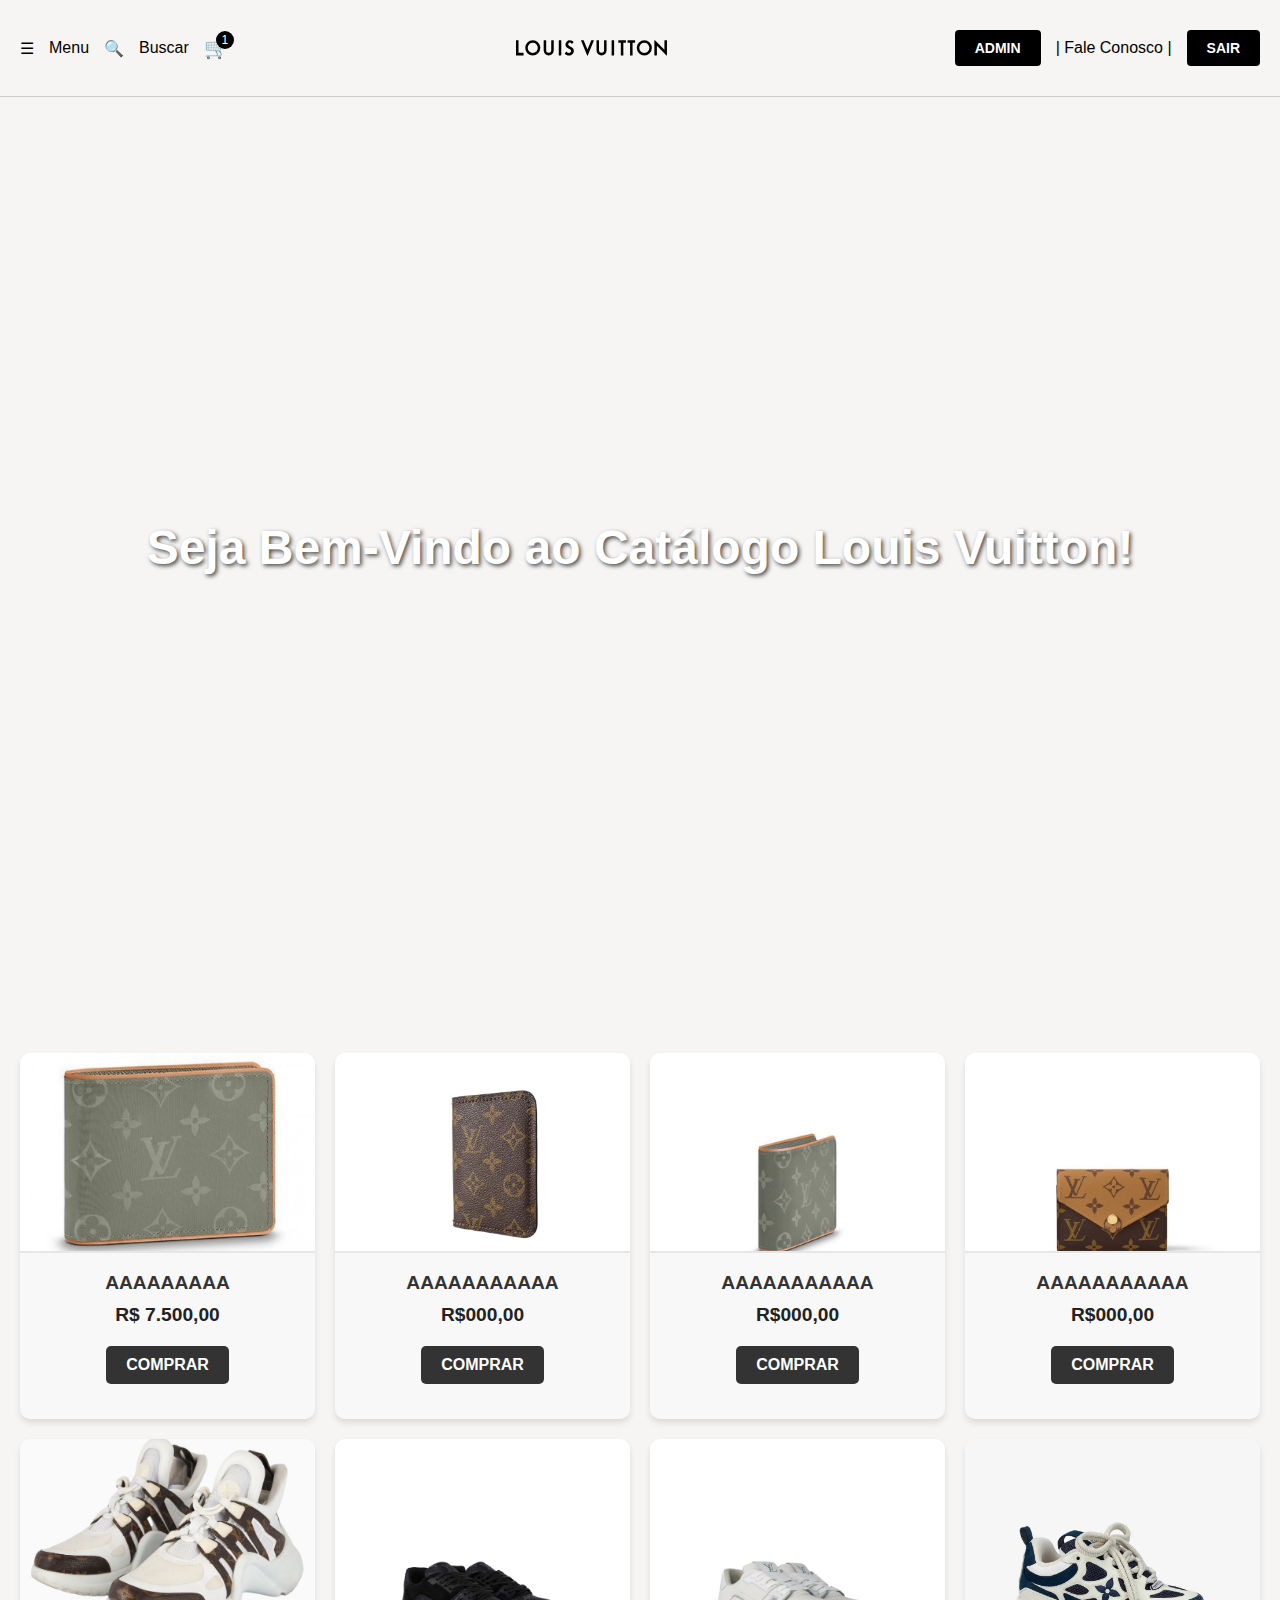
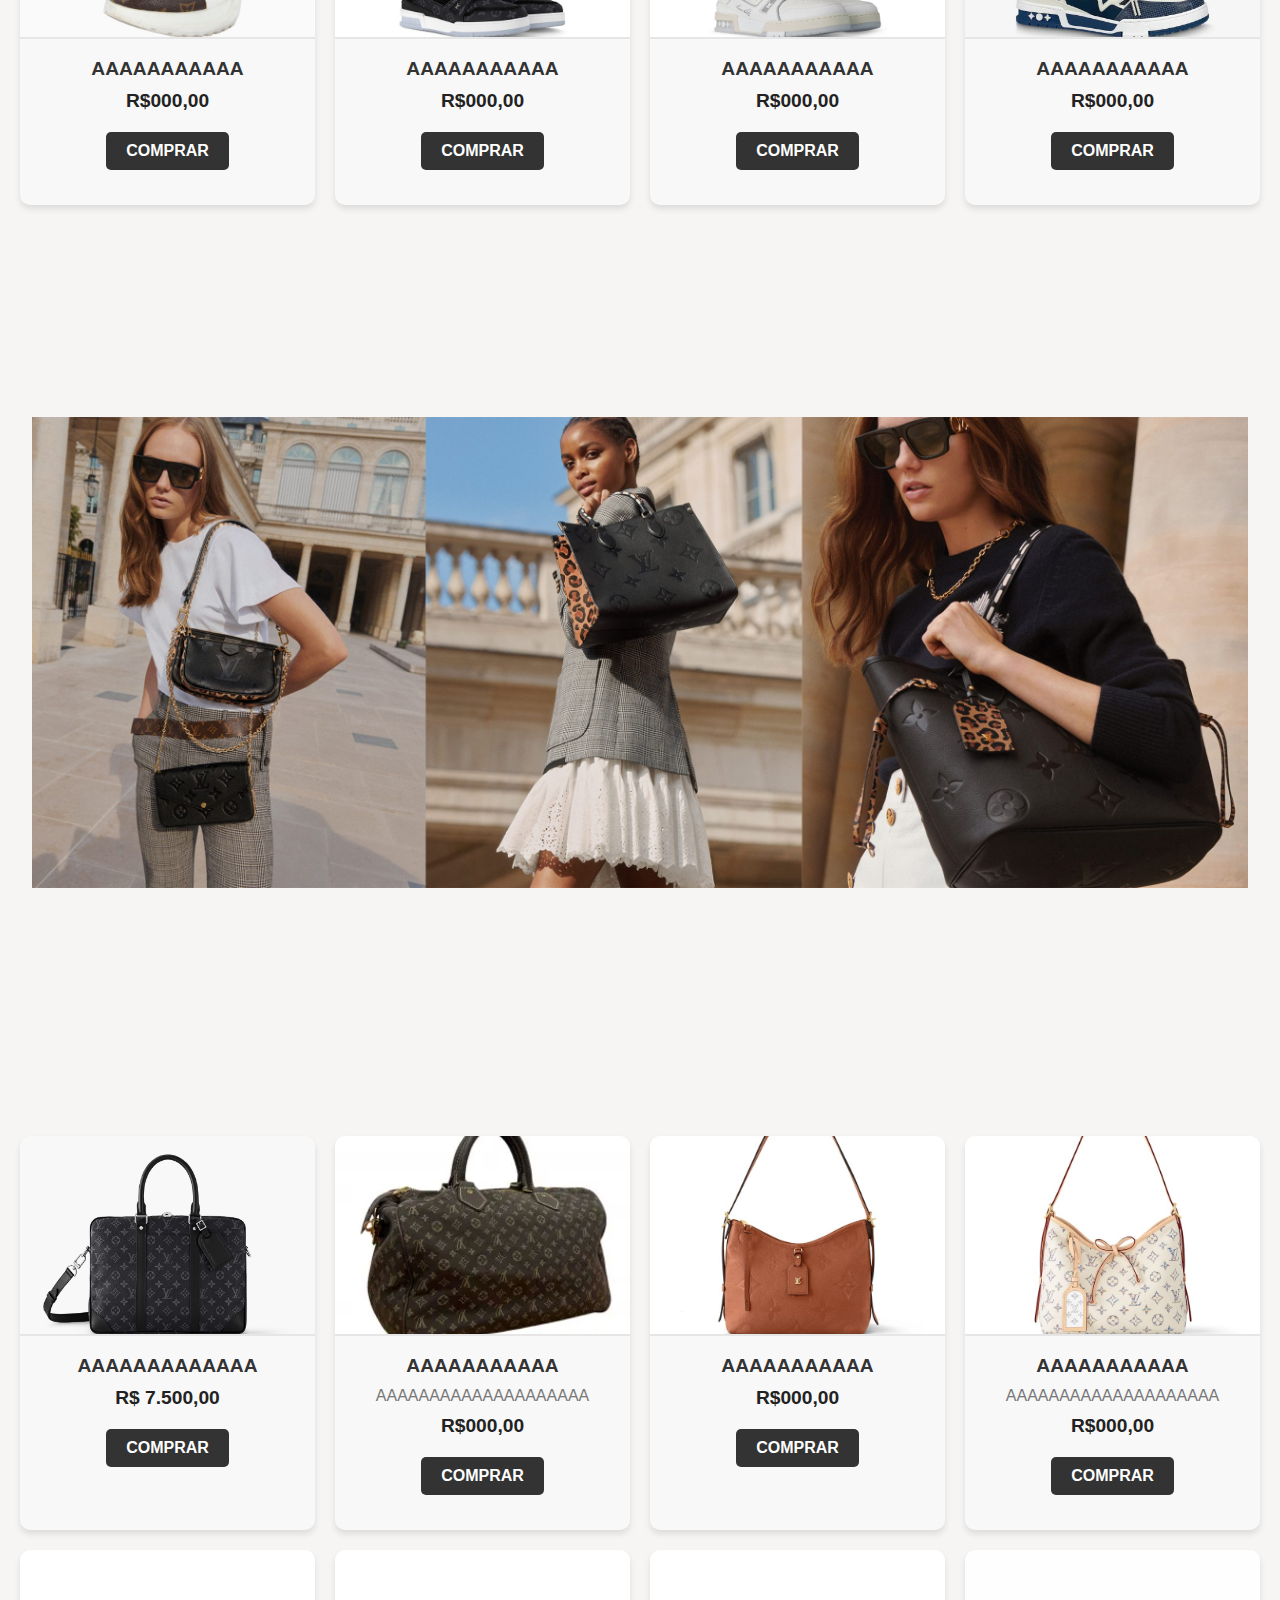
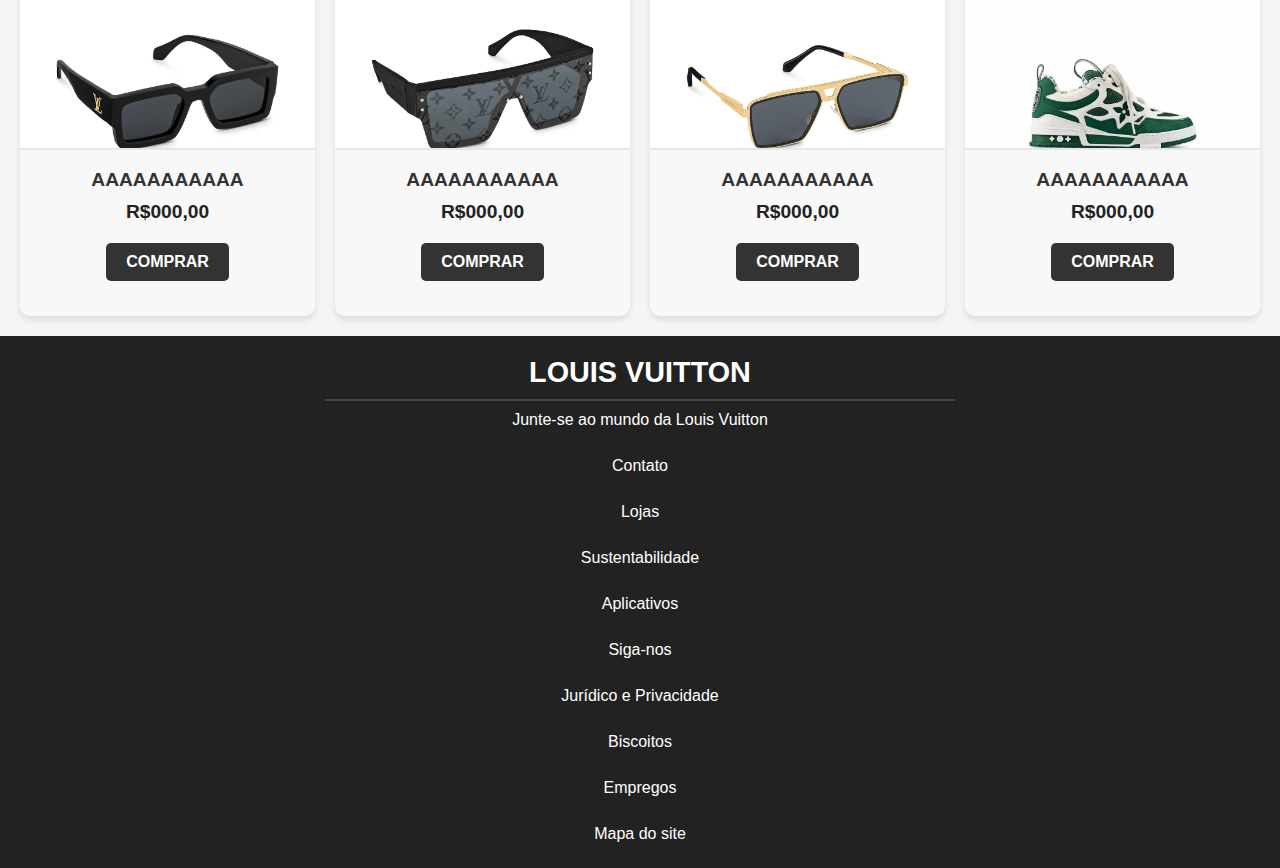
==== boas-vindas.html @ b172d433 "Add files via upload" ====
<!DOCTYPE html>
<html lang="en">
<head>
    <meta charset="UTF-8">
    <meta name="viewport" content="width=device-width, initial-scale=1.0">
    <title>Boas-Vindas</title>
    <link rel="stylesheet" href="style.css">
    <script src="geral.js"></script>
</head>
<body>
    <header>
        <div class="menu">
            <div class="icon">☰</div>
            <span>Menu</span>
            <div class="icon">🔍</div>
            <span>Buscar</span>
            <div class="carrinho">
                <div class="icone-cab">🛒</div>
                <div class="num-car">1</div>
            </div>
        </div>

    <!-- SVG com Logo da Louis Vuitton -->
    <div class="logo">
        <svg width="151" height="16" viewBox="0 0 151 16" xmlns="http://www.w3.org/2000/svg" aria-hidden="true"><path d="M67.637.293l3.816 9.205L75.269.293h2.725L71.746 15.39l-.293.294-.294-.294L64.911.293h2.726zm-13.712 0c1.468 0 2.86.767 3.627 1.887l-1.467 1.468h-.462c-.304-.65-.973-1.048-1.698-1.048-.863 0-1.672.71-1.72 1.614-.035.68.277 1.105.84 1.468.606.391.854.554 1.677 1.006.897.493 3.166 1.46 3.166 4.005 0 2.509-2.097 4.843-4.802 4.843-.347 0-.976-.039-1.446-.147-1.325-.321-2.129-.822-2.998-1.845l1.887-1.929.65.545c.293.23.937.693 1.55.776 1.246.169 2.082-.655 2.244-1.468.129-.642-.034-1.6-1.069-2.096 0 0-1.866-1.037-2.684-1.51-.833-.482-1.719-1.798-1.719-3.375 0-1.174.538-2.311 1.405-3.103.67-.614 1.589-1.09 3.019-1.09zM138.67 0l9.77 9.77V.587l.294-.294h1.929l.294.294v14.802h-.462l-9.602-9.602v9.309l-.294.293h-1.929l-.293-.293V.293L138.67 0zm-28.807.293v2.223l-.294.293h-2.222v12.58h-2.516V2.809h-2.516V.587l.294-.294h7.254zm9.225 0v2.223l-.294.293h-2.222v12.58h-2.516V2.809h-2.516V.587l.294-.294h7.254zM2.516.293v12.58h5.032v2.516H0V.587L.293.293h2.223zm14.257 0a7.548 7.548 0 110 15.096 7.548 7.548 0 010-15.096zm111.54 0a7.548 7.548 0 110 15.096 7.548 7.548 0 010-15.096zm-98.415 0l.293.294v9.77a2.516 2.516 0 005.032 0V.587l.294-.294h1.929l.293.294v9.77a5.032 5.032 0 01-10.064 0V.587l.294-.294h1.929zm15.389 0v14.803l-.294.293h-2.222V.587l.293-.294h2.223zm37.446 0l.293.294v9.77a2.516 2.516 0 005.032 0V.587l.294-.294h1.928l.294.294v9.77a5.032 5.032 0 01-10.064 0V.587l.294-.294h1.929zm15.389 0v14.803l-.294.293h-2.222V.587l.293-.294h2.223zM16.772 2.81a5.032 5.032 0 10.001 10.065 5.032 5.032 0 000-10.065zm111.541 0a5.032 5.032 0 100 10.065 5.032 5.032 0 000-10.065z" fill-rule="evenodd"></path></svg>
        <path d="M67.637.293l3.816 9.205L75.269.293h2.725L71.746 15.39l-.293.294-.294-.294L64.911.293h2.726zm-13.712 0c1.468 0 2.86.767 3.627 1.887l-1.467 1.468h-.462c-.304-.65-.973-1.048-1.698-1.048-.863 0-1.672.71-1.72 1.614-.035.68.277 1.105.84 1.468.606.391.854.554 1.677 1.006.897.493 3.166 1.46 3.166 4.005 0 2.509-2.097 4.843-4.802 4.843-.347 0-.976-.039-1.446-.147-1.325-.321-2.129-.822-2.998-1.845l1.887-1.929.65.545c.293.23.937.693 1.55.776 1.246.169 2.082-.655 2.244-1.468.129-.642-.034-1.6-1.069-2.096 0 0-1.866-1.037-2.684-1.51-.833-.482-1.719-1.798-1.719-3.375 0-1.174.538-2.311 1.405-3.103.67-.614 1.589-1.09 3.019-1.09zM138.67 0l9.77 9.77V.587l.294-.294h1.929l.294.294v14.802h-.462l-9.602-9.602v9.309l-.294.293h-1.929l-.293-.293V.293L138.67 0zm-28.807.293v2.223l-.294.293h-2.222v12.58h-2.516V2.809h-2.516V.587l.294-.294h7.254zm9.225 0v2.223l-.294.293h-2.222v12.58h-2.516V2.809h-2.516V.587l.294-.294h7.254zM2.516.293v12.58h5.032v2.516H0V.587L.293.293h2.223zm14.257 0a7.548 7.548 0 110 15.096 7.548 7.548 0 010-15.096zm111.54 0a7.548 7.548 0 110 15.096 7.548 7.548 0 010-15.096zm-98.415 0l.293.294v9.77a2.516 2.516 0 005.032 0V.587l.294-.294h1.929l.293.294v9.77a5.032 5.032 0 01-10.064 0V.587l.294-.294h1.929zm15.389 0v14.803l-.294.293h-2.222V.587l.293-.294h2.223zm37.446 0l.293.294v9.77a2.516 2.516 0 005.032 0V.587l.294-.294h1.928l.294.294v9.77a5.032 5.032 0 01-10.064 0V.587l.294-.294h1.929zm15.389 0v14.803l-.294.293h-2.222V.587l.293-.294h2.223zM16.772 2.81a5.032 5.032 0 10.001 10.065 5.032 5.032 0 000-10.065zm111.541 0a5.032 5.032 0 100 10.065 5.032 5.032 0 000-10.065z" fill-rule="evenodd"></path>
    </div>

       <div class="actions">
        <div class="admin">
            <button class="logout-btn" onclick="admPerm()">Admin</button>
        </div> 
            <a href="#" class="texto">| Fale Conosco | </a>
            <div class="logout">
                <button class="logout-btn" onclick="logoutUser()">Sair</button>
            </div>            
        </div>
    </header>

<!-- 1o Banner -->
<div class="banner1">
    <video autoplay muted loop class="background-video">
        <source src="img/banner1.mp4" type="video/mp4">
    </video>
    <h1>Seja Bem-Vindo ao Catálogo Louis Vuitton!</h1>
</div>
<br><br>
<!-- Quadro de Produtos -->
<div class="grid-produtos">
    <!-- Produto -->
    <div class="produto-item">
        <img src="img/carteira-lv.jpg" alt="Produto 1">
        <div class="produto-info">
            <h3 class="produto-nome">AAAAAAAAA</h3>
            <p class="produto-preco">R$ 7.500,00</p>
            <button class="produto-btn-compra">Comprar</button>
        </div>
    </div>
   <!-- Produto -->
   <div class="produto-item">
        <img src="img/carteira-2-lv.jpg" alt="Produto 1">
        <div class="produto-info">
            <h3 class="produto-nome">AAAAAAAAAAA</h3>
            <p class="produto-preco">R$000,00</p>
            <button class="produto-btn-compra">Comprar</button>
        </div>
    </div>
     <!-- Produto -->
   <div class="produto-item">
        <img src="img/carteira-3-lv.jpg" alt="Produto 1">
        <div class="produto-info">
            <h3 class="produto-nome">AAAAAAAAAAA</h3>
            <p class="produto-preco">R$000,00</p>
            <button class="produto-btn-compra">Comprar</button>
        </div>
    </div>
    <!-- Produto -->
    <div class="produto-item">
        <img src="img/carteira-4-lv.jpg" alt="Produto 1">
        <div class="produto-info">
            <h3 class="produto-nome">AAAAAAAAAAA</h3>
            <p class="produto-preco">R$000,00</p>
            <button class="produto-btn-compra">Comprar</button>
        </div>
    </div>
    <!-- Produto -->
    <div class="produto-item">
        <img src="img/tenis-lv.jpg" alt="Produto 1">
        <div class="produto-info">
            <h3 class="produto-nome">AAAAAAAAAAA</h3>
            <p class="produto-preco">R$000,00</p>
            <button class="produto-btn-compra">Comprar</button>
        </div>
    </div>
    <!-- Produto -->
    <div class="produto-item">
        <img src="img/tenis-2-lv.jpg" alt="Produto 1">
        <div class="produto-info">
            <h3 class="produto-nome">AAAAAAAAAAA</h3>
            <p class="produto-preco">R$000,00</p>
            <button class="produto-btn-compra">Comprar</button>
        </div>
    </div>
    <!-- Produto -->
    <div class="produto-item">
        <img src="img/tenis-3-lv.jpg" alt="Produto 1">
        <div class="produto-info">
            <h3 class="produto-nome">AAAAAAAAAAA</h3>
            <p class="produto-preco">R$000,00</p>
            <button class="produto-btn-compra">Comprar</button>
        </div>
    </div>
    <!-- Produto -->
    <div class="produto-item">
        <img src="img/tenis-4-lv.jpg" alt="Produto 1">
        <div class="produto-info">
            <h3 class="produto-nome">AAAAAAAAAAA</h3>
            <p class="produto-preco">R$000,00</p>
            <button class="produto-btn-compra">Comprar</button>
        </div>
    </div>
</div>

<!-- 2o Banner -->
<div class="banner2">
    <img src="img/banner2.png" alt="">
</div>
<br><br>

<!-- 2o Quadro de Produtos -->
<div class="grid-produtos">
    <!-- Produto -->
    <div class="produto-item">
        <img src="img/bolsa-preta-homen.png" alt="Produto 1">
        <div class="produto-info">
            <h3 class="produto-nome">AAAAAAAAAAAAA</h3>
            <p class="produto-preco">R$ 7.500,00</p>
            <button class="produto-btn-compra">Comprar</button>
        </div>
    </div>
   <!-- Produto -->
   <div class="produto-item">
        <img src="img/bolsa-marrom.png" alt="Produto 1">
        <div class="produto-info">
            <h3 class="produto-nome">AAAAAAAAAAA</h3>
            <p class="produto-descricao">AAAAAAAAAAAAAAAAAAAA</p>
            <p class="produto-preco">R$000,00</p>
            <button class="produto-btn-compra">Comprar</button>
        </div>
    </div>
     <!-- Produto -->
   <div class="produto-item">
        <img src="img/bolsa-3-lv.jpg" alt="Produto 1">
        <div class="produto-info">
            <h3 class="produto-nome">AAAAAAAAAAA</h3>
            <p class="produto-preco">R$000,00</p>
            <button class="produto-btn-compra">Comprar</button>
        </div>
    </div>
    <!-- Produto -->
    <div class="produto-item">
        <img src="img/bolsa-4-lv.jpg" alt="Produto 1">
        <div class="produto-info">
            <h3 class="produto-nome">AAAAAAAAAAA</h3>
            <p class="produto-descricao">AAAAAAAAAAAAAAAAAAAA</p>
            <p class="produto-preco">R$000,00</p>
            <button class="produto-btn-compra">Comprar</button>
        </div>
    </div>
    <!-- Produto -->
    <div class="produto-item">
        <img src="img/oculos-1-lv.jpg" alt="Produto 1">
        <div class="produto-info">
            <h3 class="produto-nome">AAAAAAAAAAA</h3>
            <p class="produto-preco">R$000,00</p>
            <button class="produto-btn-compra">Comprar</button>
        </div>
    </div>
    <!-- Produto -->
    <div class="produto-item">
        <img src="img/oculos-2-lv.jpg" alt="Produto 1">
        <div class="produto-info">
            <h3 class="produto-nome">AAAAAAAAAAA</h3>
            <p class="produto-preco">R$000,00</p>
            <button class="produto-btn-compra">Comprar</button>
        </div>
    </div>
    <!-- Produto -->
    <div class="produto-item">
        <img src="img/oculos-3-lv.jpg" alt="Produto 1">
        <div class="produto-info">
            <h3 class="produto-nome">AAAAAAAAAAA</h3>
            <p class="produto-preco">R$000,00</p>
            <button class="produto-btn-compra">Comprar</button>
        </div>
    </div>
    <!-- Produto -->
    <div class="produto-item">
        <img src="img/tenis-5-lv.jpg" alt="Produto 1">
        <div class="produto-info">
            <h3 class="produto-nome">AAAAAAAAAAA</h3>
            <p class="produto-preco">R$000,00</p>
            <button class="produto-btn-compra">Comprar</button>
        </div>
    </div>
</div>

<footer>
    <h3>LOUIS VUITTON</h3>
    <hr>
    <span>Junte-se ao mundo da Louis Vuitton</span>
    <br>
    <span>Contato</span>
    <br>
    <span>Lojas</span>
    <br>
    <span>Sustentabilidade</span>
    <br>
    <span>Aplicativos</span>
    <br>
    <span>Siga-nos</span>
    <br>
    <span>Jurídico e Privacidade</span>
    <br>
    <span>Biscoitos</span>
    <br>
    <span>Empregos</span>
    <br>
    <span>Mapa do site</span>
</footer>
</body>
</html>
---- style.css ----
/* ---ESTILIZAÇÕES GLOBAIS--- */
* {
    margin: 0;
    padding: 0;
    box-sizing: border-box;
}

body {
    font-family: Arial, sans-serif;
    background-color: #f6f5f3;
}

footer {
    background-color: #222;
    color: #fff;
    text-align: center;
    padding: 20px 10px;
    font-family: Arial, sans-serif;
}

footer h3 {
    font-size: 1.8rem;
    font-weight: bold;
    margin-bottom: 10px;
}

footer hr {
    border: 1px solid #444;
    margin: 10px auto;
    width: 50%;
}

footer span {
    display: block;
    font-size: 1rem;
    margin: 5px 0;
    cursor: pointer;
    transition: color 0.3s ease-in-out;
}

footer span:hover {
    color: #f2a900;
    text-decoration: underline;
}

/* ---PÁGINA 1 - LOGIN--- */
body {
    font-family: Arial, sans-serif;
    background-color:#f6f5f3;
    margin: 0;
    padding: 0;
}

h1.h1-login {
    font-size: 24px;
    font-weight: bold;
    text-align: left;
    padding: 20px;
    margin: 0;
    background-color: #f6f5f3;
    color: #333;
}

h2.h2-login {
    font-size: 20px;
    font-weight: bold;
    margin-left: 20px;
    margin-top: 10px;
    background-color: #f6f5f3;
    color: #333;
}

h3.h3-login {
    font-size: 16px;
    font-weight: bold;
    margin-left: 20px;
    margin-top: 10px;
    color: #333;
}

.login-entrar {
    background-color: white;
    padding: 20px;
    margin: 20px;
    border-radius: 8px;
    box-shadow: 0 2px 4px rgba(0, 0, 0, 0.1);
}

label {
    font-size: 14px;
    font-weight: bold;
    display: block;
    margin-bottom: 5px;
    color: #555;
}

input[type="text"],
input[type="password"] {
    width: 100%;
    padding: 10px;
    margin-bottom: 15px;
    border: 1px solid #ccc;
    border-radius: 4px;
    font-size: 14px;
    color: #333;
}

.p-login {
    font-size: 12px;
    color: #666;
    background-color: #ffffff;
    margin-top: 10px;
}

button {
    display: block;
    background-color: #000;
    color: white;
    font-size: 14px;
    font-weight: bold;
    text-transform: uppercase;
    padding: 10px 20px;
    border: none;
    border-radius: 4px;
    margin: 20px auto;
    cursor: pointer;
}

button:hover {
    background-color: #333333;
}

hr {
    border: none;
    border-top: 1px solid #ddd;
    margin: 20px 0;
}

a button {
    background-color: #000;
    color: white;
    font-size: 14px;
    font-weight: bold;
    padding: 10px 20px;
    border: none;
    border-radius: 4px;
    text-align: center;
    display: inline-block;
    margin-top: 10px;
    cursor: pointer;
}

a button:hover {
    background-color: #333;
}

/* ---PÁGINA 2 - CADASTRO---*/
h1.h1-cad {
    font-size: 24px;
    font-weight: bold;
    text-align: left;
    padding: 20px;
    margin: 0;
    color: #333;
}

h3.h3-cad {
    font-size: 16px;
    font-weight: bold;
    margin-left: 20px;
    margin-top: 20px;
    color: #333;
}

.container-cad-branco {
    background-color: white;
    padding: 20px;
    margin: 20px;
    border-radius: 8px;
    box-shadow: 0 2px 4px rgba(0, 0, 0, 0.1);
}

label {
    font-size: 14px;
    font-weight: bold;
    display: block;
    margin-bottom: 5px;
    color: #555;
    background-color: rgb(255, 255, 255);
}

input[type="text"],
input[type="email"],
input[type="password"],
input[type="tel"] {
    width: 100%;
    padding: 10px;
    margin-bottom: 15px;
    border: 1px solid #3333336b;
    border-radius: 4px;
    font-size: 14px;
    color: #333;
    background-color: #ffff;
}

input[type="checkbox"] {
    margin-right: 10px;
}

a {
    color: #333;
    text-decoration: underline;
}

a:hover {
    color: #d8ab63;
}

button[type="submit"] {
    display: block;
    background-color: #000;
    color: white;
    font-size: 14px;
    font-weight: bold;
    text-transform: uppercase;
    padding: 10px 20px;
    border: none;
    border-radius: 4px;
    margin: 20px auto;
    cursor: pointer;
}

button[type="submit"]:hover {
    background-color: #333;
}

p.p-cad {
    font-size: 12px;
    color: #666;
    margin: 20px;
    line-height: 1.5;
}

hr {
    border: none;
    border-top: 1px solid #ddd;
    margin: 20px 0;
}

.container-nao-conta{
    text-align: center;
}
/* ---PÁGINA 3 - BOAS-VINDAS---*/
/* Cabeçalho */
header {
    display: flex;
    justify-content: space-between;
    align-items: center;
    padding: 10px 20px;
    border-bottom: 1px solid #ccc;
}

.menu {
    display: flex;
    align-items: center;
    gap: 15px;
}
.menu .icone-cab,
.actions .icone-cab {
    font-size: 20px;
    cursor: pointer;
}

.menu span {
    font-size: 16px;
}

.logo {
    font-size: 24px;
    font-weight: bold;
    letter-spacing: 2px;
}

.actions {
    display: flex;
    align-items: center;
    gap: 15px;
}

.actions .texto {
    font-size: 16px;
    text-decoration: none;
    color: black;
}

.actions .icone-cab{
    display: flex;
    align-items: center;
    justify-content: center;
    width: 24px;
    height: 24px;
    border: 1px solid black;
    border-radius: 50%;
}

.carrinho {
    position: relative;
}

.carrinho .num-car {
    position: absolute;
    top: -5px;
    right: -5px;
    width: 18px;
    height: 18px;
    background: black;
    color: white;
    font-size: 12px;
    border-radius: 50%;
    display: flex;
    align-items: center;
    justify-content: center;
}
/* Banner 1 */
.banner1 {
    position: relative;
    width: 100%;
    height: 100vh;
    overflow: hidden;
    display: flex;
    align-items: center;
    justify-content: center;
    color: white;
    text-shadow: 2px 2px 4px rgba(0, 0, 0, 0.7);
}

.background-video {
    position: absolute;
    top: 0;
    left: 0;
    width: 100%;
    height: 100%;
    object-fit: cover; 
    z-index: 1; 
}

.banner1 h1 {
    position: relative;
    z-index: 1;
    font-size: 3rem;
}

/* Banner 2 */
.banner2 {
    position: relative;
    width: 95%;
    height: 95vh;
    overflow: hidden;
    display: flex;
    align-items: center;
    justify-content: center;
    margin: 0 auto;
}

.banner2 img {
    max-width: 100%;
    max-height: 100%;
    object-fit: cover;
}

/* Lojinha */
.grid-produtos {
    display: grid;
    grid-template-columns: repeat(4, 1fr); /* Sempre 4 colunas */
    gap: 20px;
    padding: 20px;
}

.produto-item {
    background-color: #f8f8f8;
    border-radius: 10px;
    overflow: hidden;
    box-shadow: 0 4px 6px rgba(0, 0, 0, 0.1);
    text-align: center;
    transition: transform 0.3s ease-in-out;
}

.produto-item:hover {
    transform: translateY(-10px);
}

.produto-item img {
    width: 100%;
    height: 200px;
    object-fit: cover;
    border-bottom: 2px solid #e6e6e6;
}

.produto-info {
    padding: 15px;
}

.produto-nome {
    font-size: 1.2rem;
    color: #333;
    margin-bottom: 10px;
}

.produto-descricao {
    color: #777;
    font-size: 1rem;
    margin-bottom: 10px;
}

.produto-preco {
    font-weight: bold;
    color: #222;
    font-size: 1.2rem;
    margin-bottom: 15px;
}

.produto-btn-compra {
    background-color: #333;
    color: #fff;
    padding: 10px 20px;
    border: none;
    border-radius: 5px;
    cursor: pointer;
    font-size: 1rem;
    transition: background-color 0.3s;
}

.produto-btn-compra:hover {
    background-color: #555;
}

.produto-item:hover .produto-btn-compra {
    background-color: #444;
}
/* ---ADMIN--- */
.container-admin {
    width: 90%;
    max-width: 1200px;
    margin: 30px auto;
    padding: 20px;
    background-color: #fff;
    border-radius: 8px;
    box-shadow: 0 4px 8px rgba(0, 0, 0, 0.1);
}

.h1-admin {
    text-align: center;
    background-color: #fff;
    color: #2c3e50;
    margin-bottom: 20px;
    font-size: 2rem;
    font-weight: bold;
}

input[type="text"] {
    width: calc(70% - 10px);
    padding: 10px;
    margin-right: 10px;
    border: 1px solid #ccc;
    border-radius: 5px;
    font-size: 1rem;
    outline: none;
    transition: border-color 0.3s;
}

input[type="text"]:focus {
    border-color: #007bff;
}

.botao-buscar {
    background-color: #333;
    color: white;
    padding: 10px 20px;
    border: none;
    border-radius: 5px;
    font-size: 1rem;
    cursor: pointer;
}

.result {
    margin-top: 20px;
    padding: 15px;
    border: 1px solid #ccc;
    border-radius: 5px;
    background-color: #f9f9f9;
}

.h3-admin {
    color: #34495e;
    margin-bottom: 10px;
    font-size: 1.2rem;
}

form {
    display: flex;
    flex-wrap: wrap;
    gap: 10px;
}

form input[type="text"],
form input[type="email"],
form input[type="password"] {
    flex: 1 1 calc(50% - 10px);
    padding: 10px;
    border: 1px solid #ccc;
    border-radius: 5px;
    font-size: 1rem;
    transition: border-color 0.3s;
}

form input:focus {
    border-color: #333;
}

form button {
    flex: 1 1 calc(50% - 10px);
    background-color: #333;
    color: white;
    padding: 10px;
    border: none;
    border-radius: 5px;
    cursor: pointer;
    font-size: 1rem;
    transition: background-color 0.3s;
}

.todos-cad-admin {
    margin-top: 30px;
}

table {
    width: 100%;
    border-collapse: collapse;
    margin-top: 10px;
    background-color: #fff;
    border-radius: 5px;
    overflow: hidden;
    box-shadow: 0 4px 8px rgba(0, 0, 0, 0.1);
}

table thead {
    background-color: #333;
    color: white;
}

table th,
table td {
    color: #333;
    padding: 15px;
    text-align: center;
    border-bottom: 1px solid #ddd;
}

table tr:nth-child(even) {
    background-color: #f9f9f9;
}

table tr:hover {
    background-color: #e9ecef;
}

table th {
    text-transform: uppercase;
    font-size: 1rem;
}

table td {
    font-size: 0.9rem;
}
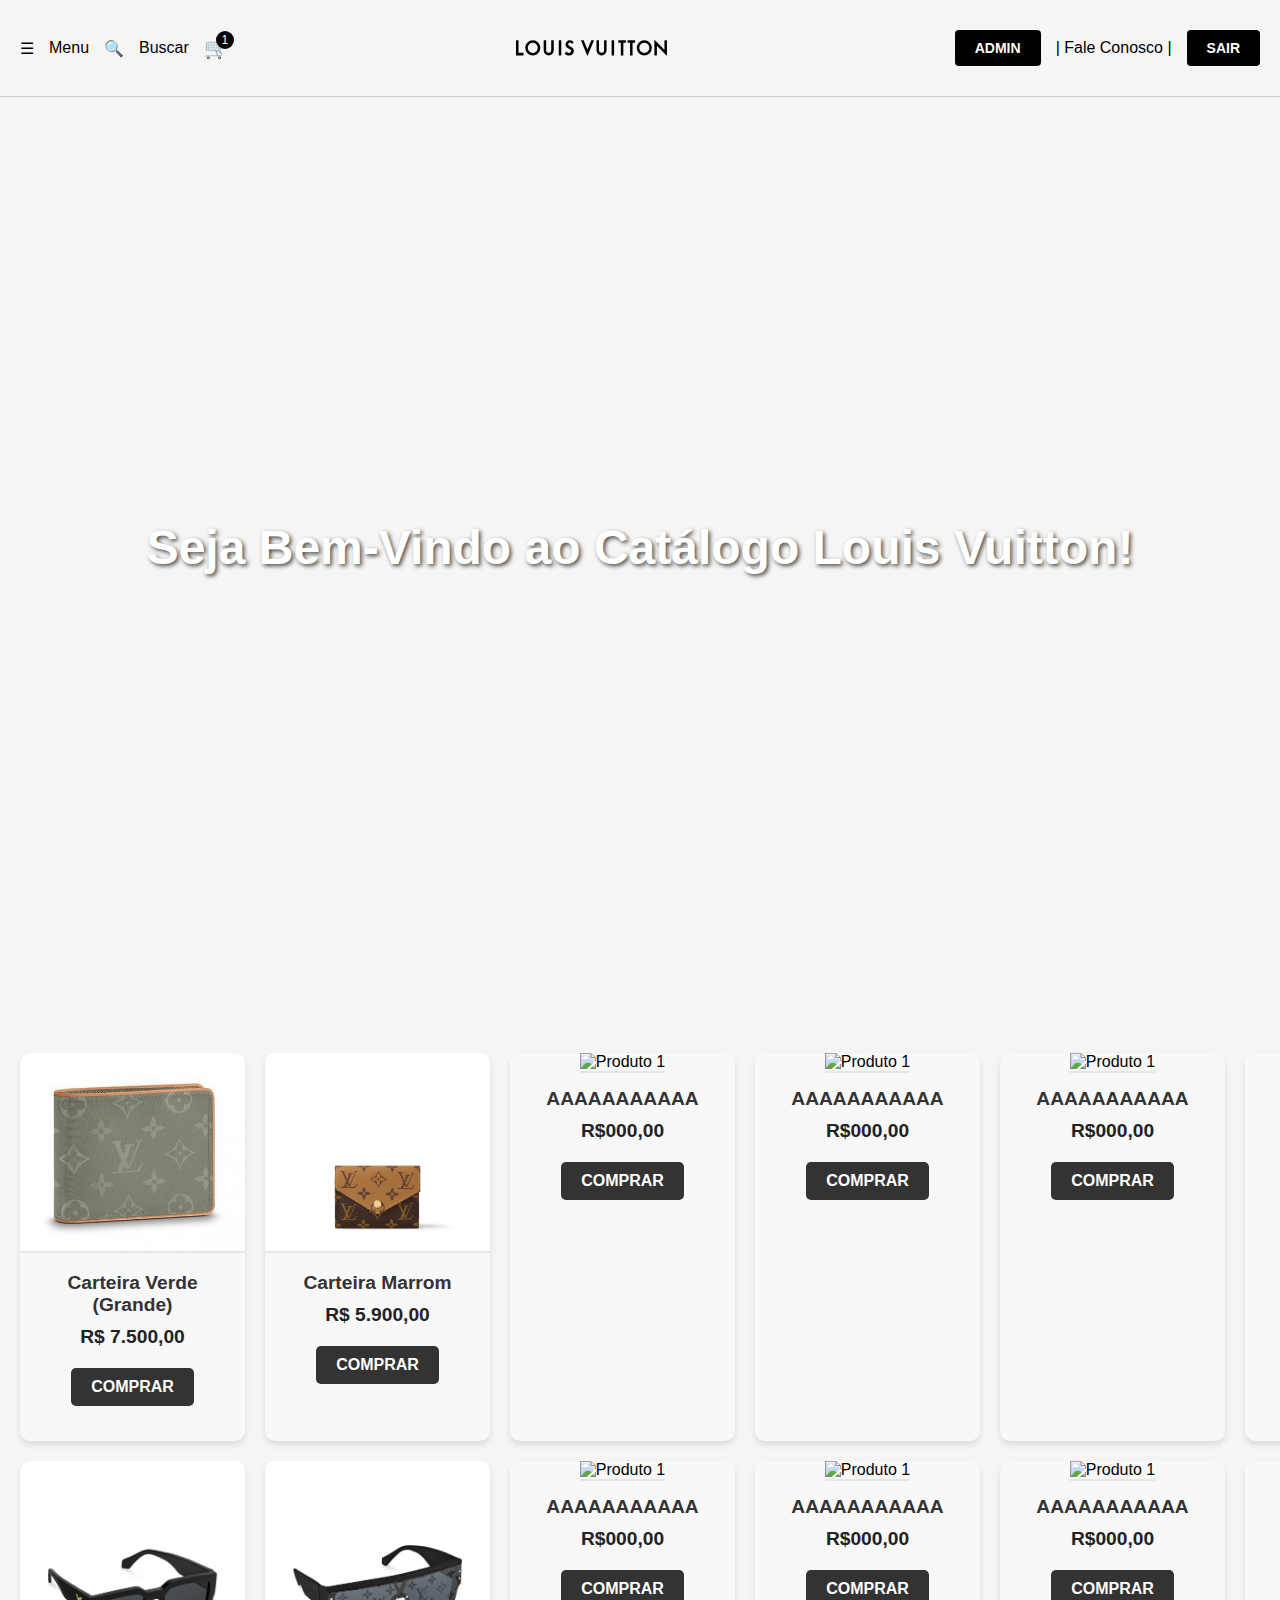
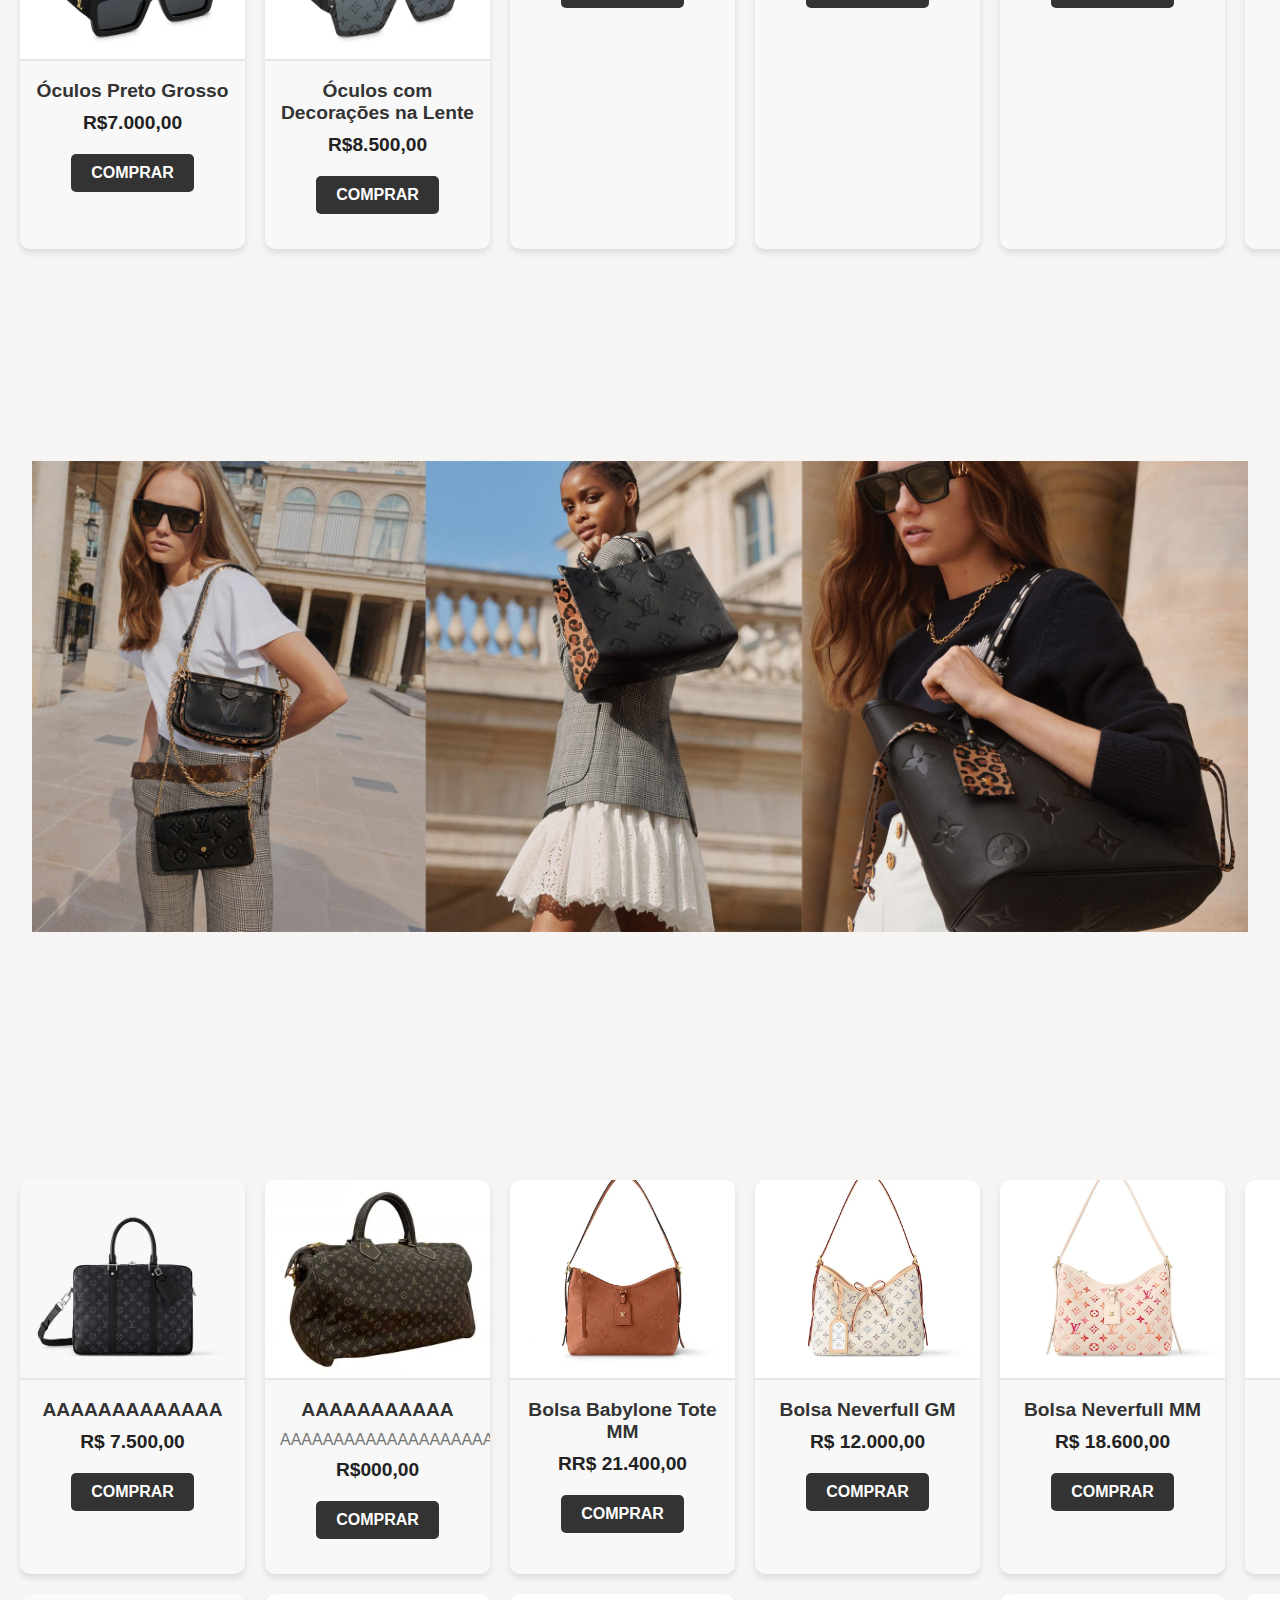
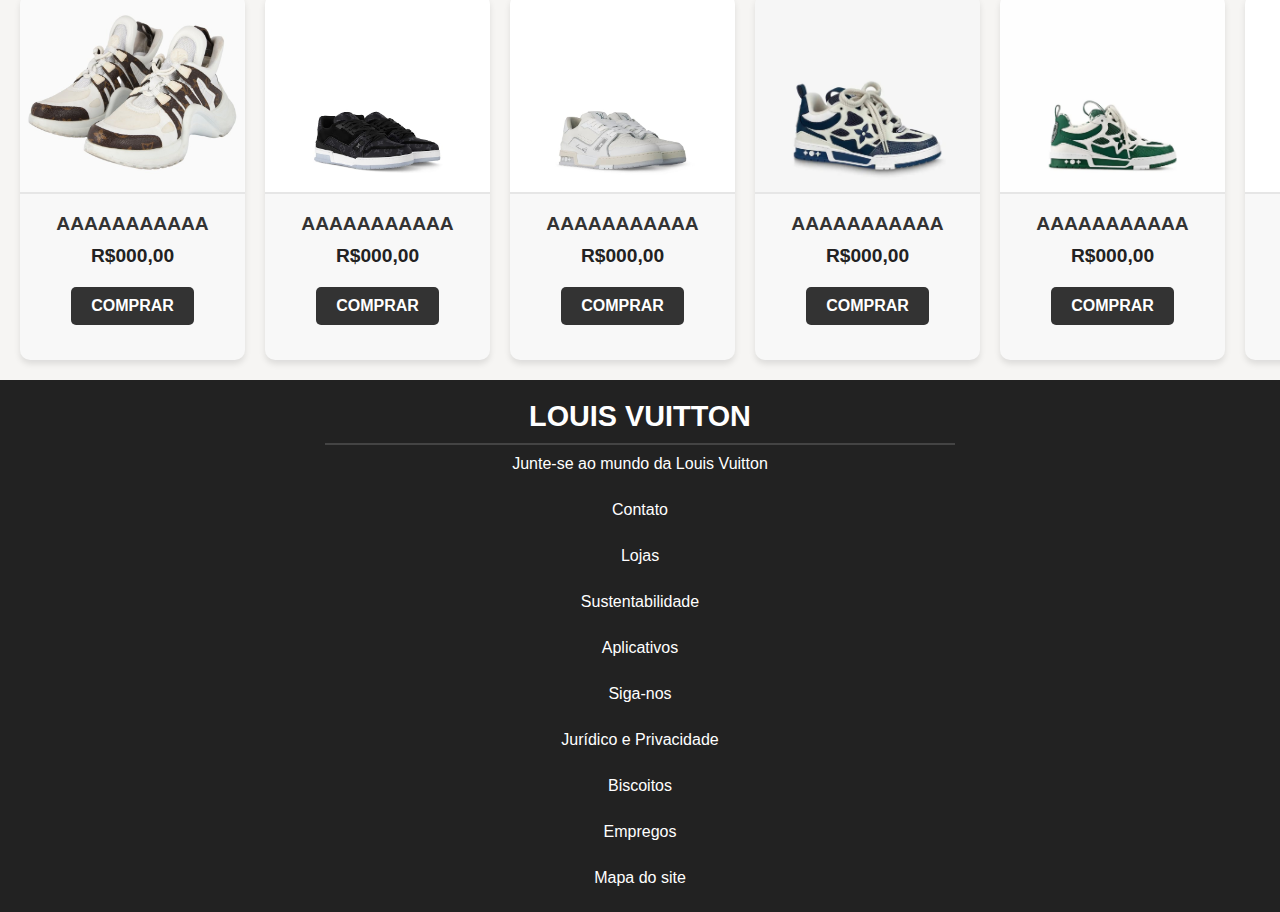
==== commit e7a37fec: "Add files via upload" ====
--- a/boas-vindas.html
+++ b/boas-vindas.html
@@ -51,68 +51,105 @@
     <div class="produto-item">
         <img src="img/carteira-lv.jpg" alt="Produto 1">
         <div class="produto-info">
-            <h3 class="produto-nome">AAAAAAAAA</h3>
+            <h3 class="produto-nome">Carteira Verde (Grande)</h3>
             <p class="produto-preco">R$ 7.500,00</p>
             <button class="produto-btn-compra">Comprar</button>
         </div>
     </div>
-   <!-- Produto -->
+     <!-- Produto -->
    <div class="produto-item">
-        <img src="img/carteira-2-lv.jpg" alt="Produto 1">
-        <div class="produto-info">
-            <h3 class="produto-nome">AAAAAAAAAAA</h3>
-            <p class="produto-preco">R$000,00</p>
-            <button class="produto-btn-compra">Comprar</button>
-        </div>
-    </div>
-     <!-- Produto -->
-   <div class="produto-item">
-        <img src="img/carteira-3-lv.jpg" alt="Produto 1">
-        <div class="produto-info">
-            <h3 class="produto-nome">AAAAAAAAAAA</h3>
-            <p class="produto-preco">R$000,00</p>
-            <button class="produto-btn-compra">Comprar</button>
-        </div>
-    </div>
-    <!-- Produto -->
-    <div class="produto-item">
         <img src="img/carteira-4-lv.jpg" alt="Produto 1">
         <div class="produto-info">
-            <h3 class="produto-nome">AAAAAAAAAAA</h3>
-            <p class="produto-preco">R$000,00</p>
-            <button class="produto-btn-compra">Comprar</button>
-        </div>
-    </div>
-    <!-- Produto -->
-    <div class="produto-item">
-        <img src="img/tenis-lv.jpg" alt="Produto 1">
-        <div class="produto-info">
-            <h3 class="produto-nome">AAAAAAAAAAA</h3>
-            <p class="produto-preco">R$000,00</p>
-            <button class="produto-btn-compra">Comprar</button>
-        </div>
-    </div>
-    <!-- Produto -->
-    <div class="produto-item">
-        <img src="img/tenis-2-lv.jpg" alt="Produto 1">
-        <div class="produto-info">
-            <h3 class="produto-nome">AAAAAAAAAAA</h3>
-            <p class="produto-preco">R$000,00</p>
-            <button class="produto-btn-compra">Comprar</button>
-        </div>
-    </div>
-    <!-- Produto -->
-    <div class="produto-item">
-        <img src="img/tenis-3-lv.jpg" alt="Produto 1">
-        <div class="produto-info">
-            <h3 class="produto-nome">AAAAAAAAAAA</h3>
-            <p class="produto-preco">R$000,00</p>
-            <button class="produto-btn-compra">Comprar</button>
-        </div>
-    </div>
-    <!-- Produto -->
-    <div class="produto-item">
-        <img src="img/tenis-4-lv.jpg" alt="Produto 1">
+            <h3 class="produto-nome">Carteira Marrom</h3>
+            <p class="produto-preco">R$ 5.900,00</p>
+            <button class="produto-btn-compra">Comprar</button>
+        </div>
+    </div>
+    <!-- Produto -->
+    <div class="produto-item">
+        <img src="img/" alt="Produto 1">
+        <div class="produto-info">
+            <h3 class="produto-nome">AAAAAAAAAAA</h3>
+            <p class="produto-preco">R$000,00</p>
+            <button class="produto-btn-compra">Comprar</button>
+        </div>
+    </div>
+    <!-- Produto -->
+    <div class="produto-item">
+        <img src="img/" alt="Produto 1">
+        <div class="produto-info">
+            <h3 class="produto-nome">AAAAAAAAAAA</h3>
+            <p class="produto-preco">R$000,00</p>
+            <button class="produto-btn-compra">Comprar</button>
+        </div>
+    </div>
+      <!-- Produto -->
+      <div class="produto-item">
+        <img src="img/" alt="Produto 1">
+        <div class="produto-info">
+            <h3 class="produto-nome">AAAAAAAAAAA</h3>
+            <p class="produto-preco">R$000,00</p>
+            <button class="produto-btn-compra">Comprar</button>
+        </div>
+    </div>
+    <!-- Produto -->
+    <div class="produto-item">
+        <img src="img/" alt="Produto 1">
+        <div class="produto-info">
+            <h3 class="produto-nome">AAAAAAAAAAA</h3>
+            <p class="produto-preco">R$000,00</p>
+            <button class="produto-btn-compra">Comprar</button>
+        </div>
+    </div>
+    <!-- Próxima fileira -->
+    <!-- Produto -->
+    <div class="produto-item">
+        <img src="img/oculos-1-lv.jpg" alt="Produto 1">
+        <div class="produto-info">
+            <h3 class="produto-nome">Óculos Preto Grosso</h3>
+            <p class="produto-preco">R$7.000,00</p>
+            <button class="produto-btn-compra">Comprar</button>
+        </div>
+    </div>
+    <!-- Produto -->
+    <div class="produto-item">
+        <img src="img/oculos-2-lv.jpg" alt="Produto 1">
+        <div class="produto-info">
+            <h3 class="produto-nome">Óculos com Decorações na Lente</h3>
+            <p class="produto-preco">R$8.500,00</p>
+            <button class="produto-btn-compra">Comprar</button>
+      </div>
+    </div>
+    <!-- Produto -->
+    <div class="produto-item">
+        <img src="img/" alt="Produto 1">
+        <div class="produto-info">
+            <h3 class="produto-nome">AAAAAAAAAAA</h3>
+            <p class="produto-preco">R$000,00</p>
+            <button class="produto-btn-compra">Comprar</button>
+        </div>
+    </div>
+    <!-- Produto -->
+    <div class="produto-item">
+        <img src="img/" alt="Produto 1">
+        <div class="produto-info">
+            <h3 class="produto-nome">AAAAAAAAAAA</h3>
+            <p class="produto-preco">R$000,00</p>
+            <button class="produto-btn-compra">Comprar</button>
+        </div>
+    </div>
+     <!-- Produto -->
+     <div class="produto-item">
+        <img src="img/" alt="Produto 1">
+        <div class="produto-info">
+            <h3 class="produto-nome">AAAAAAAAAAA</h3>
+            <p class="produto-preco">R$000,00</p>
+            <button class="produto-btn-compra">Comprar</button>
+        </div>
+    </div>
+    <!-- Produto -->
+    <div class="produto-item">
+        <img src="img/" alt="Produto 1">
         <div class="produto-info">
             <h3 class="produto-nome">AAAAAAAAAAA</h3>
             <p class="produto-preco">R$000,00</p>
@@ -152,8 +189,8 @@
    <div class="produto-item">
         <img src="img/bolsa-3-lv.jpg" alt="Produto 1">
         <div class="produto-info">
-            <h3 class="produto-nome">AAAAAAAAAAA</h3>
-            <p class="produto-preco">R$000,00</p>
+            <h3 class="produto-nome">Bolsa Babylone Tote MM</h3>
+            <p class="produto-preco">RR$ 21.400,00</p>
             <button class="produto-btn-compra">Comprar</button>
         </div>
     </div>
@@ -161,33 +198,60 @@
     <div class="produto-item">
         <img src="img/bolsa-4-lv.jpg" alt="Produto 1">
         <div class="produto-info">
-            <h3 class="produto-nome">AAAAAAAAAAA</h3>
-            <p class="produto-descricao">AAAAAAAAAAAAAAAAAAAA</p>
-            <p class="produto-preco">R$000,00</p>
-            <button class="produto-btn-compra">Comprar</button>
-        </div>
-    </div>
-    <!-- Produto -->
-    <div class="produto-item">
-        <img src="img/oculos-1-lv.jpg" alt="Produto 1">
-        <div class="produto-info">
-            <h3 class="produto-nome">AAAAAAAAAAA</h3>
-            <p class="produto-preco">R$000,00</p>
-            <button class="produto-btn-compra">Comprar</button>
-        </div>
-    </div>
-    <!-- Produto -->
-    <div class="produto-item">
-        <img src="img/oculos-2-lv.jpg" alt="Produto 1">
-        <div class="produto-info">
-            <h3 class="produto-nome">AAAAAAAAAAA</h3>
-            <p class="produto-preco">R$000,00</p>
-            <button class="produto-btn-compra">Comprar</button>
-        </div>
-    </div>
-    <!-- Produto -->
-    <div class="produto-item">
-        <img src="img/oculos-3-lv.jpg" alt="Produto 1">
+            <h3 class="produto-nome">Bolsa Neverfull GM</h3>
+            <p class="produto-preco">R$ 12.000,00  </p>
+            <button class="produto-btn-compra">Comprar</button>
+        </div>
+    </div>
+     <!-- Produto -->
+     <div class="produto-item">
+        <img src="img/bolsa-5-lv.jpg" alt="Produto 1">
+        <div class="produto-info">
+            <h3 class="produto-nome">Bolsa Neverfull MM</h3>
+            <p class="produto-preco">R$ 18.600,00</p>
+            <button class="produto-btn-compra">Comprar</button>
+        </div>
+    </div>
+    <!-- Produto -->
+    <div class="produto-item">
+        <img src="img/bolsa-6-lv.jpg" alt="Produto 1">
+        <div class="produto-info">
+            <h3 class="produto-nome">LV x TM Bolsa OnTheGo MM</h3>
+            <p class="produto-preco">R$ 30.000,00</p>
+            <button class="produto-btn-compra">Comprar</button>
+        </div>
+    </div>
+    <!-- proxima fileira -->
+     <!-- Produto -->
+     <div class="produto-item">
+        <img src="img/tenis-lv.jpg" alt="Produto 1">
+        <div class="produto-info">
+            <h3 class="produto-nome">AAAAAAAAAAA</h3>
+            <p class="produto-preco">R$000,00</p>
+            <button class="produto-btn-compra">Comprar</button>
+        </div>
+    </div>
+    <!-- Produto -->
+    <div class="produto-item">
+        <img src="img/tenis-2-lv.jpg" alt="Produto 1">
+        <div class="produto-info">
+            <h3 class="produto-nome">AAAAAAAAAAA</h3>
+            <p class="produto-preco">R$000,00</p>
+            <button class="produto-btn-compra">Comprar</button>
+        </div>
+    </div>
+    <!-- Produto -->
+    <div class="produto-item">
+        <img src="img/tenis-3-lv.jpg" alt="Produto 1">
+        <div class="produto-info">
+            <h3 class="produto-nome">AAAAAAAAAAA</h3>
+            <p class="produto-preco">R$000,00</p>
+            <button class="produto-btn-compra">Comprar</button>
+        </div>
+    </div>
+    <!-- Produto -->
+    <div class="produto-item">
+        <img src="img/tenis-4-lv.jpg" alt="Produto 1">
         <div class="produto-info">
             <h3 class="produto-nome">AAAAAAAAAAA</h3>
             <p class="produto-preco">R$000,00</p>
@@ -197,6 +261,15 @@
     <!-- Produto -->
     <div class="produto-item">
         <img src="img/tenis-5-lv.jpg" alt="Produto 1">
+        <div class="produto-info">
+            <h3 class="produto-nome">AAAAAAAAAAA</h3>
+            <p class="produto-preco">R$000,00</p>
+            <button class="produto-btn-compra">Comprar</button>
+        </div>
+    </div>
+    <!-- Produto -->
+    <div class="produto-item">
+        <img src="img/tenis-6-lv.jpg" alt="Produto 1">
         <div class="produto-info">
             <h3 class="produto-nome">AAAAAAAAAAA</h3>
             <p class="produto-preco">R$000,00</p>
--- a/style.css
+++ b/style.css
@@ -371,7 +371,7 @@
 /* Lojinha */
 .grid-produtos {
     display: grid;
-    grid-template-columns: repeat(4, 1fr); /* Sempre 4 colunas */
+    grid-template-columns: repeat(6, 1fr); /* Sempre 4 colunas */
     gap: 20px;
     padding: 20px;
 }
@@ -383,6 +383,7 @@
     box-shadow: 0 4px 6px rgba(0, 0, 0, 0.1);
     text-align: center;
     transition: transform 0.3s ease-in-out;
+    width: 14.063rem;
 }
 
 .produto-item:hover {
@@ -550,7 +551,7 @@
 
 table th,
 table td {
-    color: #333;
+    color: #362323ad;
     padding: 15px;
     text-align: center;
     border-bottom: 1px solid #ddd;
@@ -560,8 +561,9 @@
     background-color: #f9f9f9;
 }
 
-table tr:hover {
-    background-color: #e9ecef;
+table tr {
+    background-color: #ffffff;
+    color: #f6f5f3;
 }
 
 table th {
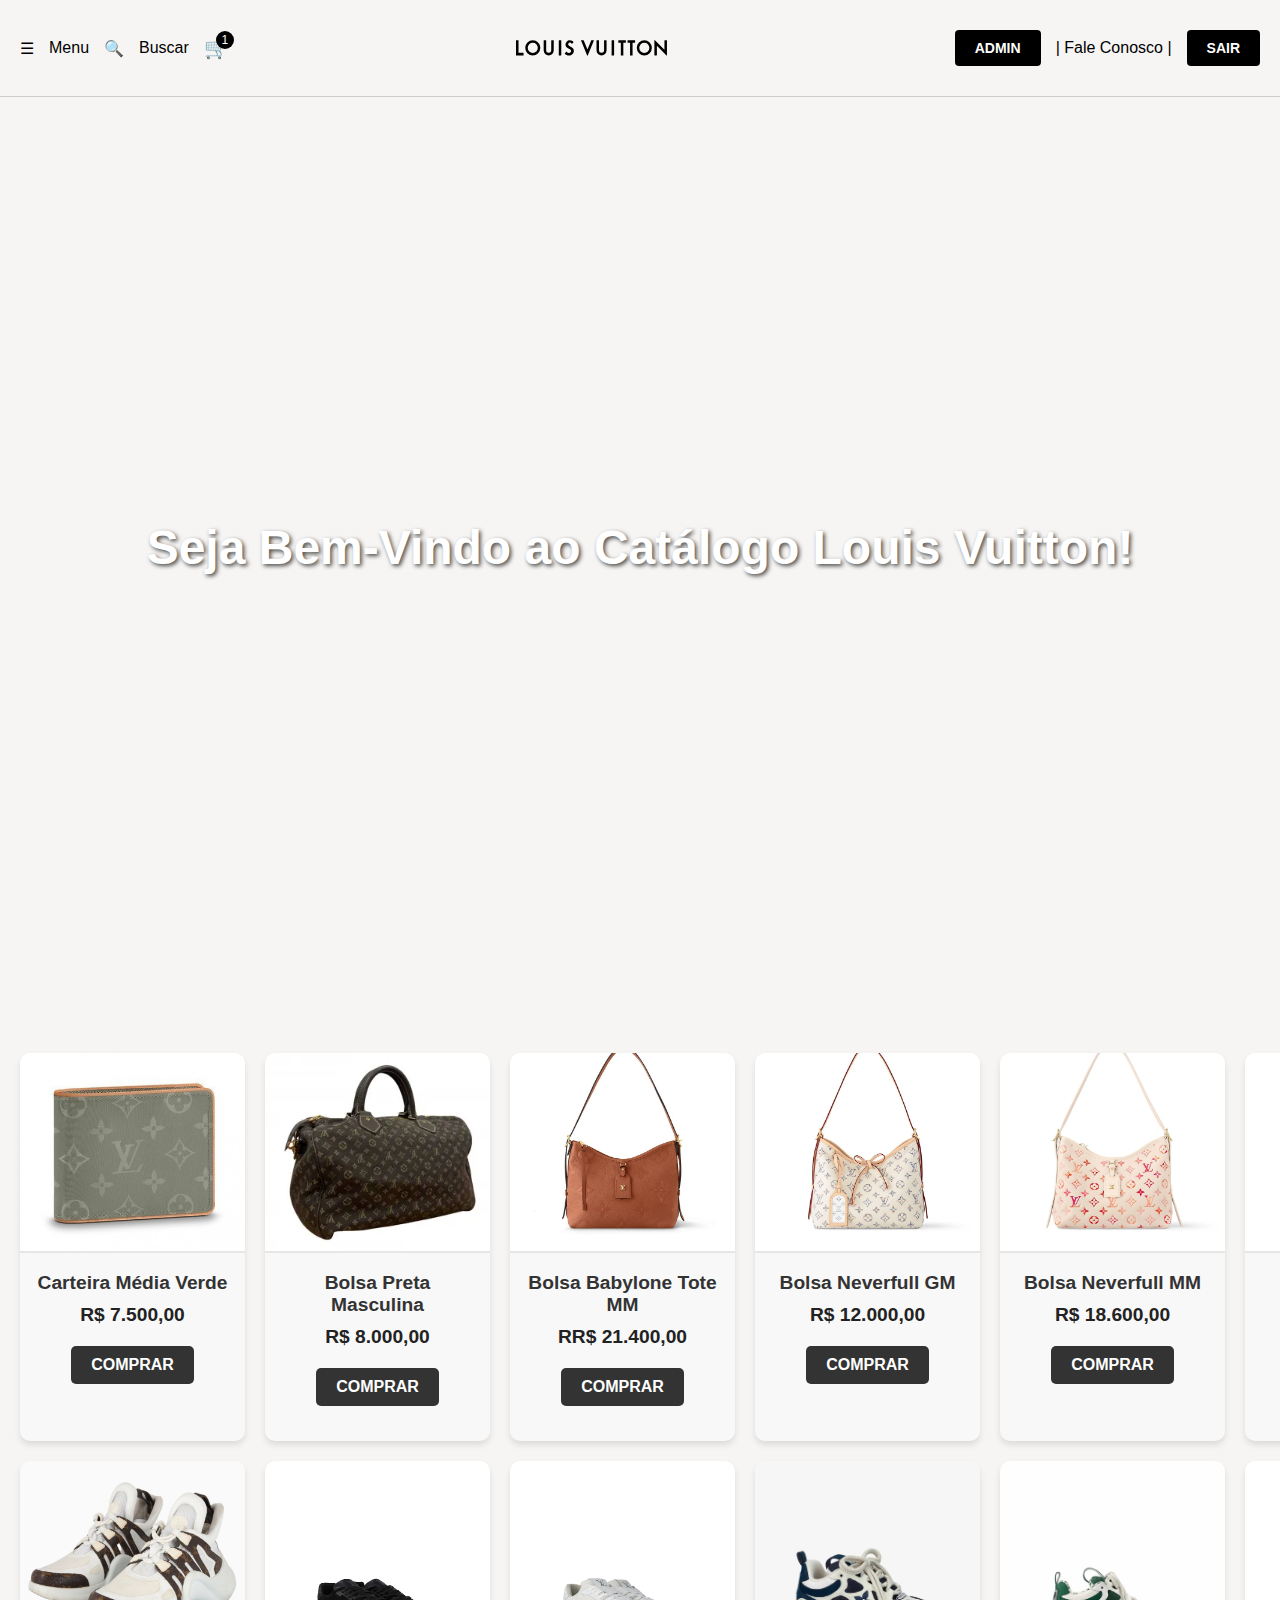
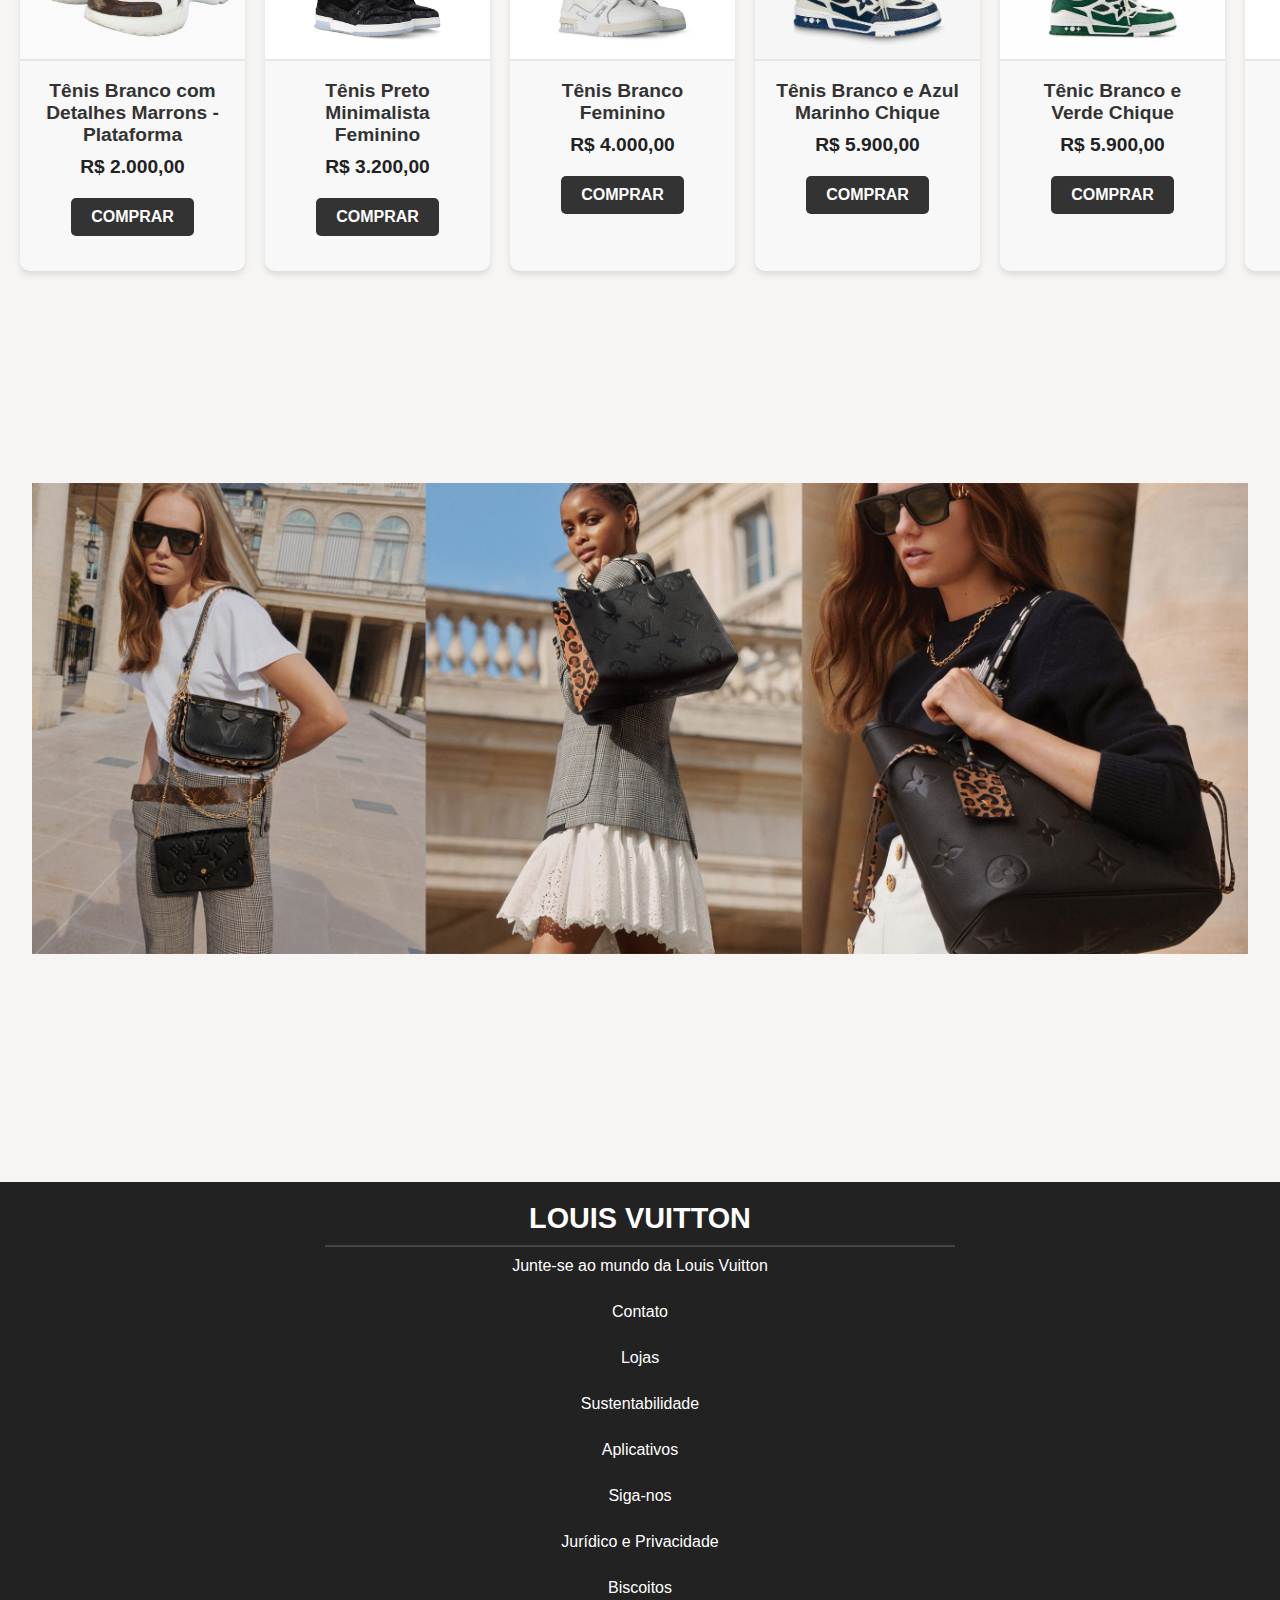
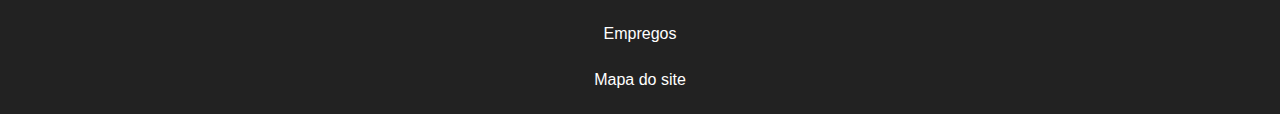
==== commit 23107679: "Add files via upload" ====
--- a/boas-vindas.html
+++ b/boas-vindas.html
@@ -45,132 +45,14 @@
     <h1>Seja Bem-Vindo ao Catálogo Louis Vuitton!</h1>
 </div>
 <br><br>
+
 <!-- Quadro de Produtos -->
 <div class="grid-produtos">
     <!-- Produto -->
     <div class="produto-item">
         <img src="img/carteira-lv.jpg" alt="Produto 1">
         <div class="produto-info">
-            <h3 class="produto-nome">Carteira Verde (Grande)</h3>
-            <p class="produto-preco">R$ 7.500,00</p>
-            <button class="produto-btn-compra">Comprar</button>
-        </div>
-    </div>
-     <!-- Produto -->
-   <div class="produto-item">
-        <img src="img/carteira-4-lv.jpg" alt="Produto 1">
-        <div class="produto-info">
-            <h3 class="produto-nome">Carteira Marrom</h3>
-            <p class="produto-preco">R$ 5.900,00</p>
-            <button class="produto-btn-compra">Comprar</button>
-        </div>
-    </div>
-    <!-- Produto -->
-    <div class="produto-item">
-        <img src="img/" alt="Produto 1">
-        <div class="produto-info">
-            <h3 class="produto-nome">AAAAAAAAAAA</h3>
-            <p class="produto-preco">R$000,00</p>
-            <button class="produto-btn-compra">Comprar</button>
-        </div>
-    </div>
-    <!-- Produto -->
-    <div class="produto-item">
-        <img src="img/" alt="Produto 1">
-        <div class="produto-info">
-            <h3 class="produto-nome">AAAAAAAAAAA</h3>
-            <p class="produto-preco">R$000,00</p>
-            <button class="produto-btn-compra">Comprar</button>
-        </div>
-    </div>
-      <!-- Produto -->
-      <div class="produto-item">
-        <img src="img/" alt="Produto 1">
-        <div class="produto-info">
-            <h3 class="produto-nome">AAAAAAAAAAA</h3>
-            <p class="produto-preco">R$000,00</p>
-            <button class="produto-btn-compra">Comprar</button>
-        </div>
-    </div>
-    <!-- Produto -->
-    <div class="produto-item">
-        <img src="img/" alt="Produto 1">
-        <div class="produto-info">
-            <h3 class="produto-nome">AAAAAAAAAAA</h3>
-            <p class="produto-preco">R$000,00</p>
-            <button class="produto-btn-compra">Comprar</button>
-        </div>
-    </div>
-    <!-- Próxima fileira -->
-    <!-- Produto -->
-    <div class="produto-item">
-        <img src="img/oculos-1-lv.jpg" alt="Produto 1">
-        <div class="produto-info">
-            <h3 class="produto-nome">Óculos Preto Grosso</h3>
-            <p class="produto-preco">R$7.000,00</p>
-            <button class="produto-btn-compra">Comprar</button>
-        </div>
-    </div>
-    <!-- Produto -->
-    <div class="produto-item">
-        <img src="img/oculos-2-lv.jpg" alt="Produto 1">
-        <div class="produto-info">
-            <h3 class="produto-nome">Óculos com Decorações na Lente</h3>
-            <p class="produto-preco">R$8.500,00</p>
-            <button class="produto-btn-compra">Comprar</button>
-      </div>
-    </div>
-    <!-- Produto -->
-    <div class="produto-item">
-        <img src="img/" alt="Produto 1">
-        <div class="produto-info">
-            <h3 class="produto-nome">AAAAAAAAAAA</h3>
-            <p class="produto-preco">R$000,00</p>
-            <button class="produto-btn-compra">Comprar</button>
-        </div>
-    </div>
-    <!-- Produto -->
-    <div class="produto-item">
-        <img src="img/" alt="Produto 1">
-        <div class="produto-info">
-            <h3 class="produto-nome">AAAAAAAAAAA</h3>
-            <p class="produto-preco">R$000,00</p>
-            <button class="produto-btn-compra">Comprar</button>
-        </div>
-    </div>
-     <!-- Produto -->
-     <div class="produto-item">
-        <img src="img/" alt="Produto 1">
-        <div class="produto-info">
-            <h3 class="produto-nome">AAAAAAAAAAA</h3>
-            <p class="produto-preco">R$000,00</p>
-            <button class="produto-btn-compra">Comprar</button>
-        </div>
-    </div>
-    <!-- Produto -->
-    <div class="produto-item">
-        <img src="img/" alt="Produto 1">
-        <div class="produto-info">
-            <h3 class="produto-nome">AAAAAAAAAAA</h3>
-            <p class="produto-preco">R$000,00</p>
-            <button class="produto-btn-compra">Comprar</button>
-        </div>
-    </div>
-</div>
-
-<!-- 2o Banner -->
-<div class="banner2">
-    <img src="img/banner2.png" alt="">
-</div>
-<br><br>
-
-<!-- 2o Quadro de Produtos -->
-<div class="grid-produtos">
-    <!-- Produto -->
-    <div class="produto-item">
-        <img src="img/bolsa-preta-homen.png" alt="Produto 1">
-        <div class="produto-info">
-            <h3 class="produto-nome">AAAAAAAAAAAAA</h3>
+            <h3 class="produto-nome">Carteira Média Verde</h3>
             <p class="produto-preco">R$ 7.500,00</p>
             <button class="produto-btn-compra">Comprar</button>
         </div>
@@ -179,9 +61,8 @@
    <div class="produto-item">
         <img src="img/bolsa-marrom.png" alt="Produto 1">
         <div class="produto-info">
-            <h3 class="produto-nome">AAAAAAAAAAA</h3>
-            <p class="produto-descricao">AAAAAAAAAAAAAAAAAAAA</p>
-            <p class="produto-preco">R$000,00</p>
+            <h3 class="produto-nome">Bolsa Preta Masculina</h3>
+            <p class="produto-preco">R$ 8.000,00</p>
             <button class="produto-btn-compra">Comprar</button>
         </div>
     </div>
@@ -226,8 +107,8 @@
      <div class="produto-item">
         <img src="img/tenis-lv.jpg" alt="Produto 1">
         <div class="produto-info">
-            <h3 class="produto-nome">AAAAAAAAAAA</h3>
-            <p class="produto-preco">R$000,00</p>
+            <h3 class="produto-nome">Tênis Branco com Detalhes Marrons - Plataforma</h3>
+            <p class="produto-preco">R$ 2.000,00</p>
             <button class="produto-btn-compra">Comprar</button>
         </div>
     </div>
@@ -235,8 +116,8 @@
     <div class="produto-item">
         <img src="img/tenis-2-lv.jpg" alt="Produto 1">
         <div class="produto-info">
-            <h3 class="produto-nome">AAAAAAAAAAA</h3>
-            <p class="produto-preco">R$000,00</p>
+            <h3 class="produto-nome">Tênis Preto Minimalista Feminino</h3>
+            <p class="produto-preco">R$ 3.200,00</p>
             <button class="produto-btn-compra">Comprar</button>
         </div>
     </div>
@@ -244,8 +125,8 @@
     <div class="produto-item">
         <img src="img/tenis-3-lv.jpg" alt="Produto 1">
         <div class="produto-info">
-            <h3 class="produto-nome">AAAAAAAAAAA</h3>
-            <p class="produto-preco">R$000,00</p>
+            <h3 class="produto-nome">Tênis Branco Feminino</h3>
+            <p class="produto-preco">R$ 4.000,00</p>
             <button class="produto-btn-compra">Comprar</button>
         </div>
     </div>
@@ -253,8 +134,8 @@
     <div class="produto-item">
         <img src="img/tenis-4-lv.jpg" alt="Produto 1">
         <div class="produto-info">
-            <h3 class="produto-nome">AAAAAAAAAAA</h3>
-            <p class="produto-preco">R$000,00</p>
+            <h3 class="produto-nome">Tênis Branco e Azul Marinho Chique</h3>
+            <p class="produto-preco">R$ 5.900,00</p>
             <button class="produto-btn-compra">Comprar</button>
         </div>
     </div>
@@ -262,8 +143,8 @@
     <div class="produto-item">
         <img src="img/tenis-5-lv.jpg" alt="Produto 1">
         <div class="produto-info">
-            <h3 class="produto-nome">AAAAAAAAAAA</h3>
-            <p class="produto-preco">R$000,00</p>
+            <h3 class="produto-nome">Tênic Branco e Verde Chique</h3>
+            <p class="produto-preco">R$ 5.900,00</p>
             <button class="produto-btn-compra">Comprar</button>
         </div>
     </div>
@@ -271,12 +152,18 @@
     <div class="produto-item">
         <img src="img/tenis-6-lv.jpg" alt="Produto 1">
         <div class="produto-info">
-            <h3 class="produto-nome">AAAAAAAAAAA</h3>
-            <p class="produto-preco">R$000,00</p>
+            <h3 class="produto-nome">Tênis 3 Cores Chique</h3>
+            <p class="produto-preco">R$ 7.900,00</p>
             <button class="produto-btn-compra">Comprar</button>
         </div>
     </div>
 </div>
+
+<!-- 2o Banner -->
+<div class="banner2">
+    <img src="img/banner2.png" alt="">
+</div>
+<br><br>
 
 <footer>
     <h3>LOUIS VUITTON</h3>
